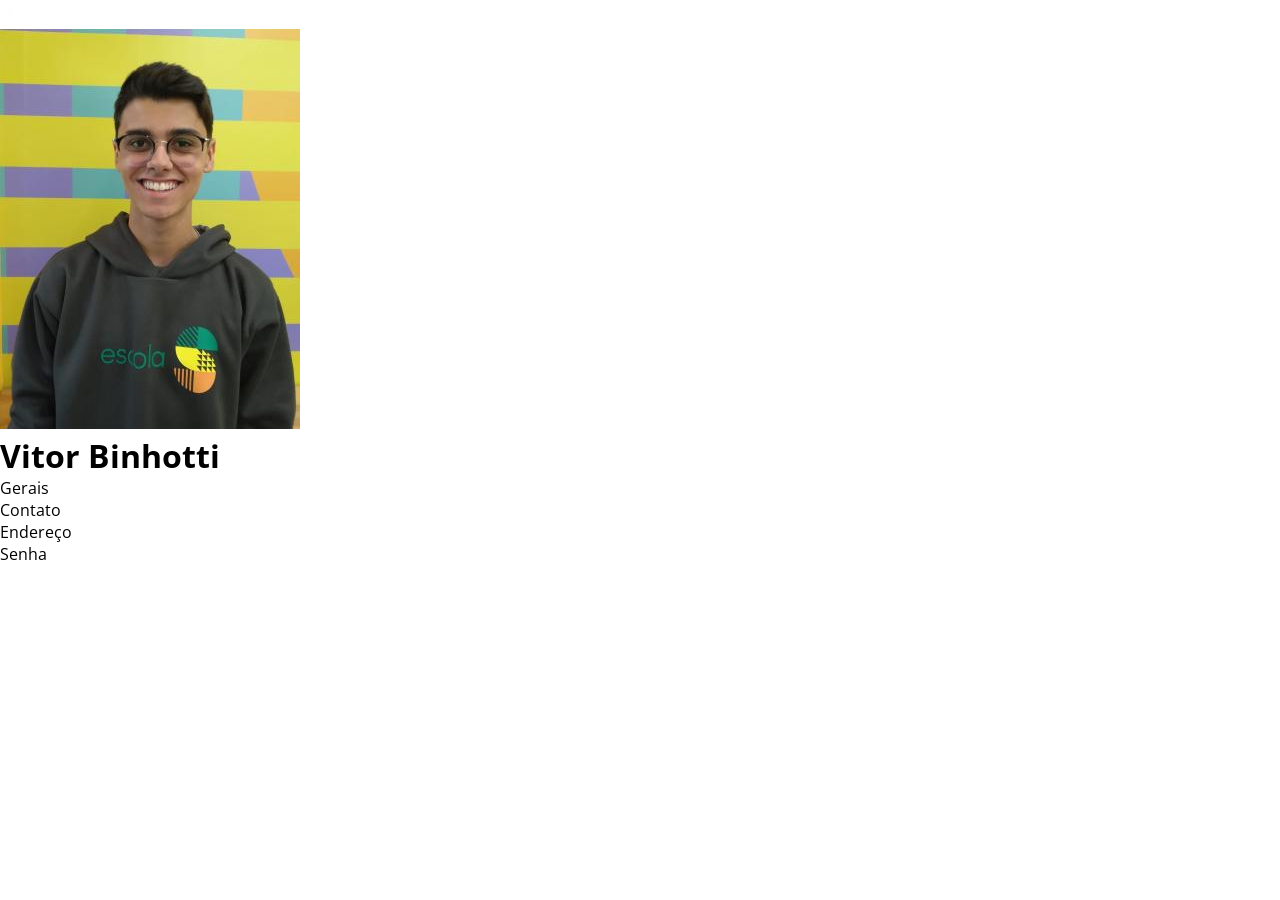
==== index.html @ 45aaa46d "first commit" ====
<!DOCTYPE html>
<html lang="en">

<head>
    <meta charset="UTF-8">
    <meta name="viewport" content="width=device-width, initial-scale=1.0">
    <title>Espaço do Estudante</title>
    <link rel="stylesheet" href="src/reset.css">
    <link rel="stylesheet" href="src/style.css">
    <link rel="preconnect" href="https://fonts.googleapis.com">
    <link rel="preconnect" href="https://fonts.gstatic.com" crossorigin>
    <link href="https://fonts.googleapis.com/css2?family=Open+Sans:ital,wght@0,300..800;1,300..800&display=swap"
        rel="stylesheet">
</head>

<body>
    <header class="header">
        <div class="seta">
            <img src="src/images/seta-esquerda-branca.png" alt="">
        </div>
        <div>
            <img class="minha-foto" src="src/images/minhafoto.jpeg" alt="Foto Vitor Binhotti">
            <h1>Vitor Binhotti</h1>
        </div>
    </header>
    <main>
        <nav>
            <ul class="">
                <li>Gerais</li>
                <li>Contato</li>
                <li>Endereço</li>
                <li>Senha</li>
            </ul>
        </nav>
    </main>
</body>

</html>
---- src/style.css ----
body {
    font-family: "Open Sans", sans-serif;
}

@media (max-width: 425px) {

    .header {
        text-align: center;
        background-color: rgb(78, 146, 209);
    }
    .header .minha-foto {
        width: 120px;
        height: 120px;
        object-fit: cover;
        margin-top: 20px;
        border: 5px solid rgb(48, 48, 175);
        border-radius: 50%;
    }

    .header h1 {
        font-size: 20px;
        color: white;
    }

    .seta {
        height: 24px;
        width: 24px;
        padding: 3%;
    }
}
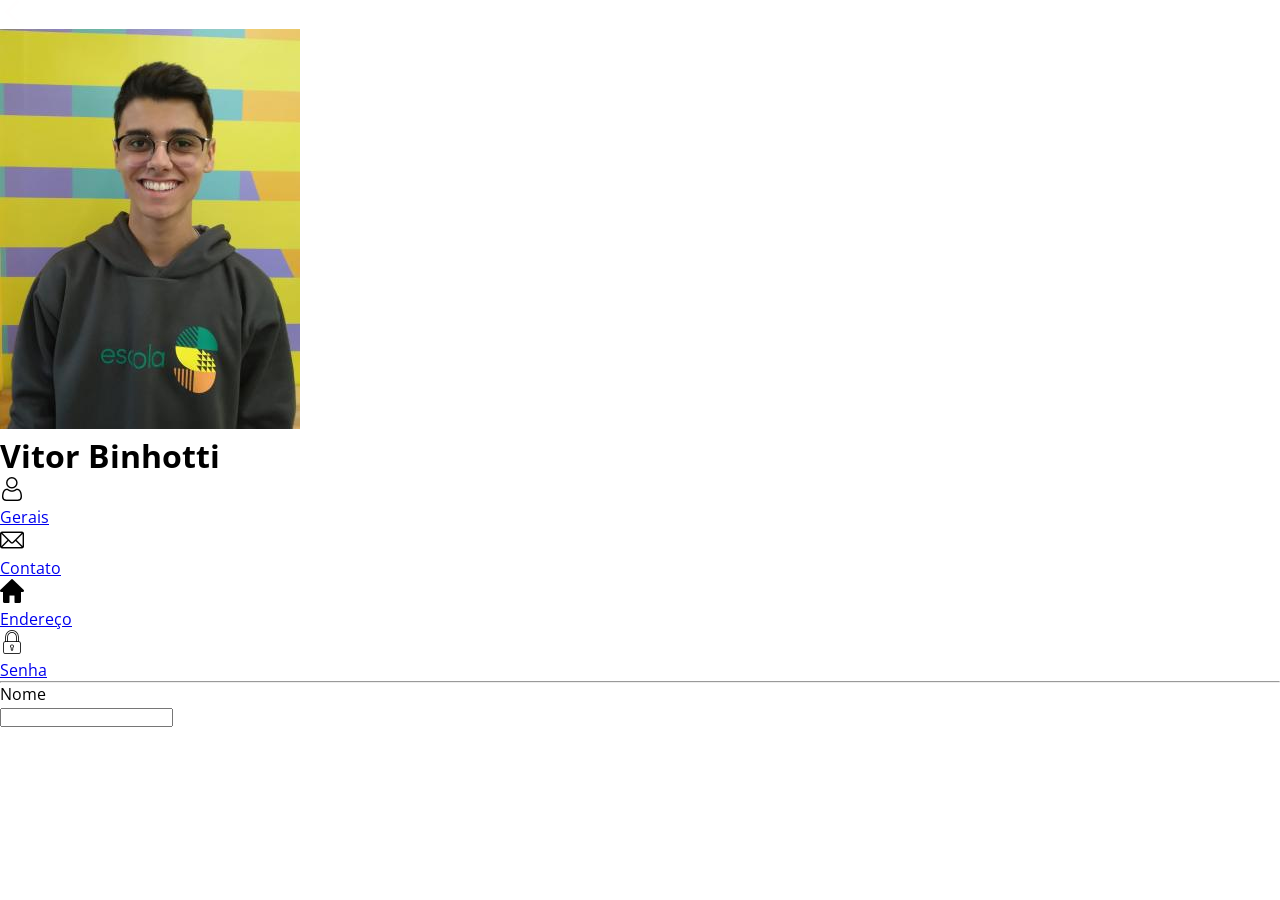
==== commit 2dd96db6: "UPDATE - trabalho quase pronto" ====
--- a/index.html
+++ b/index.html
@@ -16,7 +16,9 @@
 <body>
     <header class="header">
         <div class="seta">
-            <img src="src/images/seta-esquerda-branca.png" alt="">
+            <a href="">
+                <img src="src/images/seta-esquerda-branca.png" alt="Seta Esquerda Icon">
+            </a>
         </div>
         <div>
             <img class="minha-foto" src="src/images/minhafoto.jpeg" alt="Foto Vitor Binhotti">
@@ -25,13 +27,44 @@
     </header>
     <main>
         <nav>
-            <ul class="">
-                <li>Gerais</li>
-                <li>Contato</li>
-                <li>Endereço</li>
-                <li>Senha</li>
+            <ul class="informacoes">
+
+                <a class="btn" href="#">
+                    <div class="gerais">
+                        <img src="src/images/pessoa-icon.png" alt="Pessoa Icon">
+                        <p>Gerais</p>
+                    </div>
+                </a>
+
+                <a class="btn" href="#">
+                    <div class="contato">
+                        <img src="src/images/e-mail.png" alt="Email Icon">
+                        <p>Contato</p>
+                    </div>
+                </a>
+
+                <a class="btn" href="#">
+                    <div class="endereco">
+                        <img src="src/images/casa.png" alt="">
+                        <p>Endereço</p>
+                    </div>
+                </a>
+
+                <a class="btn" href="#">
+                    <div class="senha">
+                        <img src="src/images/cadeado.png" alt="">
+                        <p>Senha</p>
+                    </div>
+                </a>
             </ul>
         </nav>
+        <hr>
+
+        <div>
+            <p>Nome</p>
+            <label for="text"></label>
+            <input type="text">
+        </div>
     </main>
 </body>
 
--- a/src/style.css
+++ b/src/style.css
@@ -27,4 +27,57 @@
         width: 24px;
         padding: 3%;
     }
+
+    .gerais {
+        display: flex;
+        flex-direction: column;
+        align-items: center;
+        opacity: 0.5;
+    }
+
+    .gerais img {
+        height: 24px;
+        width: 24px;
+    }
+
+    .contato {
+        display: flex;
+        flex-direction: column;
+        align-items: center;
+        opacity: 0.5;
+    }
+
+    .endereco {
+        display: flex;
+        flex-direction: column;
+        align-items: center;
+        opacity: 0.5;
+    }
+
+    .senha {
+        display: flex;
+        flex-direction: column;
+        align-items: center;
+        opacity: 0.5;
+    }
+
+    .informacoes {
+        display: flex;
+        margin-inline: 50px;
+        justify-content: space-between;
+        height: 80px;
+        align-items: center;
+    }
+
+    .btn {
+        text-decoration: none;
+        color: black;
+        transform: 0.3s;
+    }
+    
+    .btn:hover {
+        background-color: rgb(201, 201, 18);
+        opacity: 0.5;
+    }
+
 }
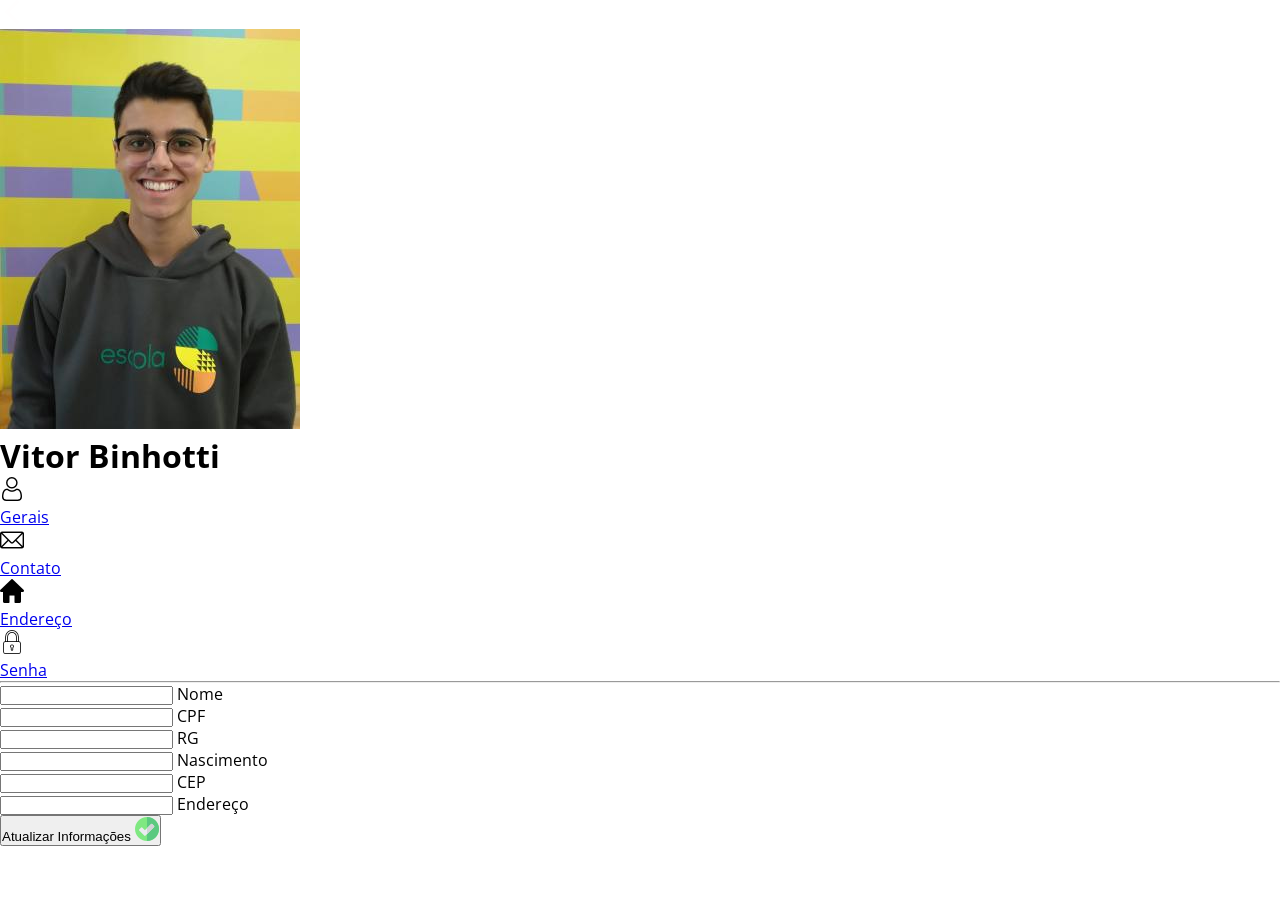
==== commit 890518e4: "UPDATE - projeto finalizado" ====
--- a/index.html
+++ b/index.html
@@ -58,13 +58,38 @@
                 </a>
             </ul>
         </nav>
+
         <hr>
 
-        <div>
-            <p>Nome</p>
-            <label for="text"></label>
-            <input type="text">
+        <div class="input-container">
+            <input type="text" id="nome" name="nome" required>
+            <label for="nome">Nome</label>
         </div>
+        <div class="input-container">
+            <input type="text" id="nome" name="nome" required>
+            <label for="nome">CPF</label>
+        </div>
+        <div class="input-container">
+            <input type="text" id="nome" name="nome" required>
+            <label for="nome">RG</label>
+        </div>
+        <div class="input-container">
+            <input type="text" id="nome" name="nome" required>
+            <label for="nome">Nascimento</label>
+        </div>
+        <div class="input-container">
+            <input type="text" id="nome" name="nome" required>
+            <label for="nome">CEP</label>
+        </div>
+        <div class="input-container">
+            <input type="text" id="nome" name="nome" required>
+            <label for="nome">Endereço</label>
+        </div>
+
+        <button class="botao-atualizar">
+            Atualizar Informações 
+            <img src="src/images/confirme.png" alt="Confirme Icon">
+        </button>
     </main>
 </body>
 
--- a/src/style.css
+++ b/src/style.css
@@ -8,6 +8,7 @@
         text-align: center;
         background-color: rgb(78, 146, 209);
     }
+
     .header .minha-foto {
         width: 120px;
         height: 120px;
@@ -74,10 +75,80 @@
         color: black;
         transform: 0.3s;
     }
-    
+
     .btn:hover {
         background-color: rgb(201, 201, 18);
         opacity: 0.5;
     }
 
+    .input-container {
+        position: relative;
+        width: 90%;
+        max-width: 400px;
+        margin: 20px auto;
+        opacity: 0.5;
+    }
+
+    .input-container input {
+        width: 100%;
+        padding: 16px 12px 8px;
+        font-size: 18px;
+    }
+
+    .input-container label {
+        position: absolute;
+        left: 12px;
+        top: 14px;
+        color: #666;
+        font-size: 16px;
+        pointer-events: none;
+        transition: 0.2s ease all;
+        background-color: white;
+        padding: 0 4px;
+    }
+
+    .input-container input:focus+label,
+    .input-container input:not(:placeholder-shown)+label {
+        top: -10px;
+        font-size: 12px;
+        color: #333;
+    }
+
+    button {
+        display: flex;
+        justify-content: center;
+        align-items: center;
+        width: 320px;
+        height: 50px;
+        border-radius: 0;
+        transition: 0.3s;
+    }
+
+    button:hover {
+        background-color: #0b7a03;
+    }
+
+    .botao-atualizar {
+        display: flex;
+        align-items: center;
+        margin-left: auto;
+        margin-right: auto;
+        gap: 8px;
+        padding: 12px 20px;
+        font-size: 16px;
+        font-weight: 600;
+        background-color: #4CAF50; /* verde elegante */
+        color: white;
+        border: none;
+        border-radius: 6px;
+        cursor: pointer;
+        box-shadow: 0 2px 5px rgba(0, 0, 0, 0.2);
+        transition: background-color 0.3s ease, transform 0.2s ease;
+    }
+
+    .botao-atualizar img {
+        width: 20px;
+        height: 20px;
+    }
+
 }
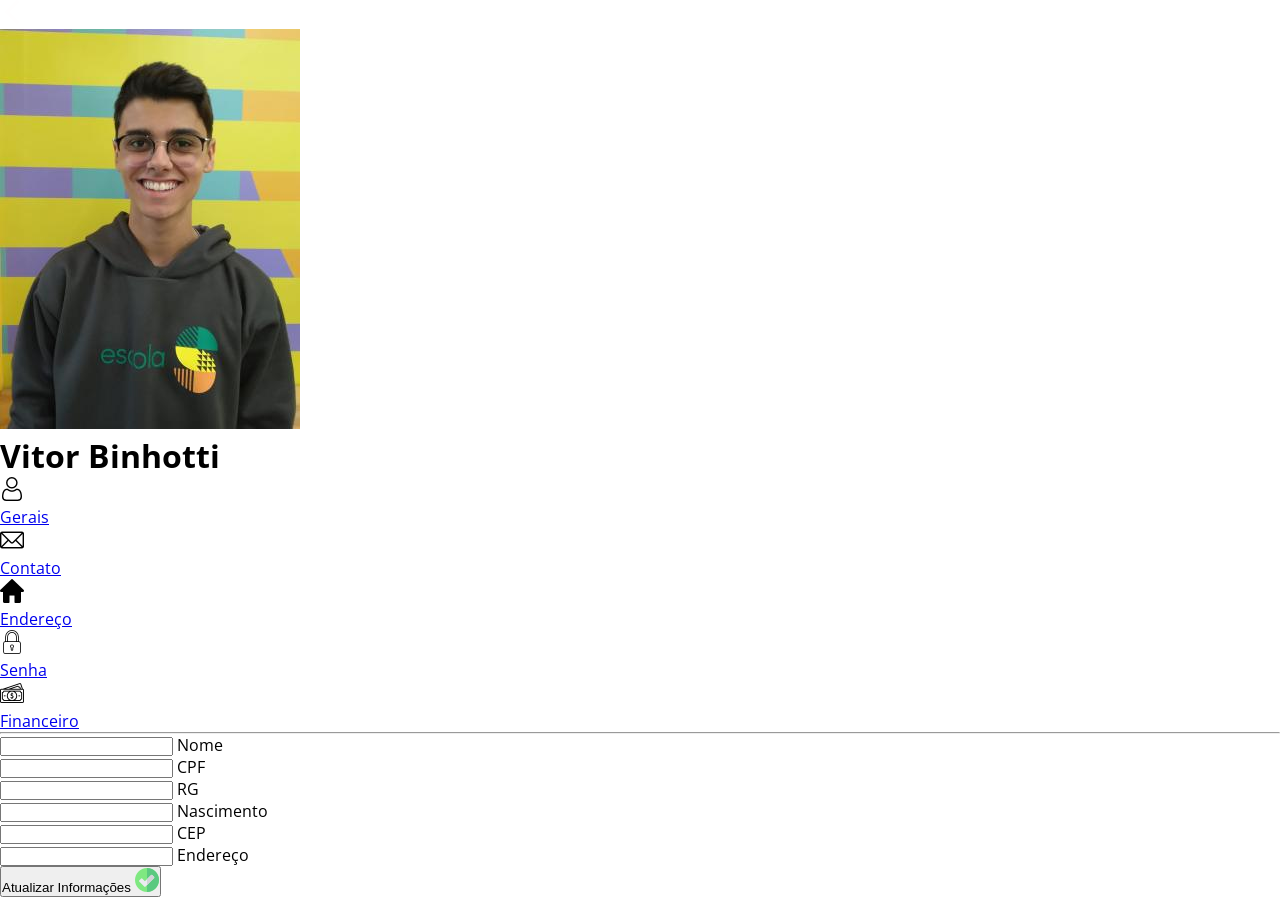
==== commit 6194046b: "UPDATE - atualizando" ====
--- a/index.html
+++ b/index.html
@@ -28,8 +28,7 @@
     <main>
         <nav>
             <ul class="informacoes">
-
-                <a class="btn" href="#">
+                <a class="btn" href="index.html">
                     <div class="gerais">
                         <img src="src/images/pessoa-icon.png" alt="Pessoa Icon">
                         <p>Gerais</p>
@@ -45,15 +44,22 @@
 
                 <a class="btn" href="#">
                     <div class="endereco">
-                        <img src="src/images/casa.png" alt="">
+                        <img src="src/images/casa.png" alt="Casa Icon">
                         <p>Endereço</p>
                     </div>
                 </a>
 
                 <a class="btn" href="#">
                     <div class="senha">
-                        <img src="src/images/cadeado.png" alt="">
+                        <img src="src/images/cadeado.png" alt="Cadeado Icon">
                         <p>Senha</p>
+                    </div>
+                </a>
+
+                <a class="btn" href="mensalidade.html">
+                    <div class="financeiro">
+                        <img src="src/images/dinheiro.png" alt="Dinheiro Icon">
+                        <p>Financeiro</p>
                     </div>
                 </a>
             </ul>
--- a/src/style.css
+++ b/src/style.css
@@ -62,13 +62,22 @@
         opacity: 0.5;
     }
 
+    .financeiro {
+        display: flex;
+        flex-direction: column;
+        align-items: center;
+        opacity: 0.5;
+    }
+
     .informacoes {
         display: flex;
         margin-inline: 50px;
-        justify-content: space-between;
+        justify-content: center;
         height: 80px;
         align-items: center;
+        gap: 20px;
     }
+
 
     .btn {
         text-decoration: none;
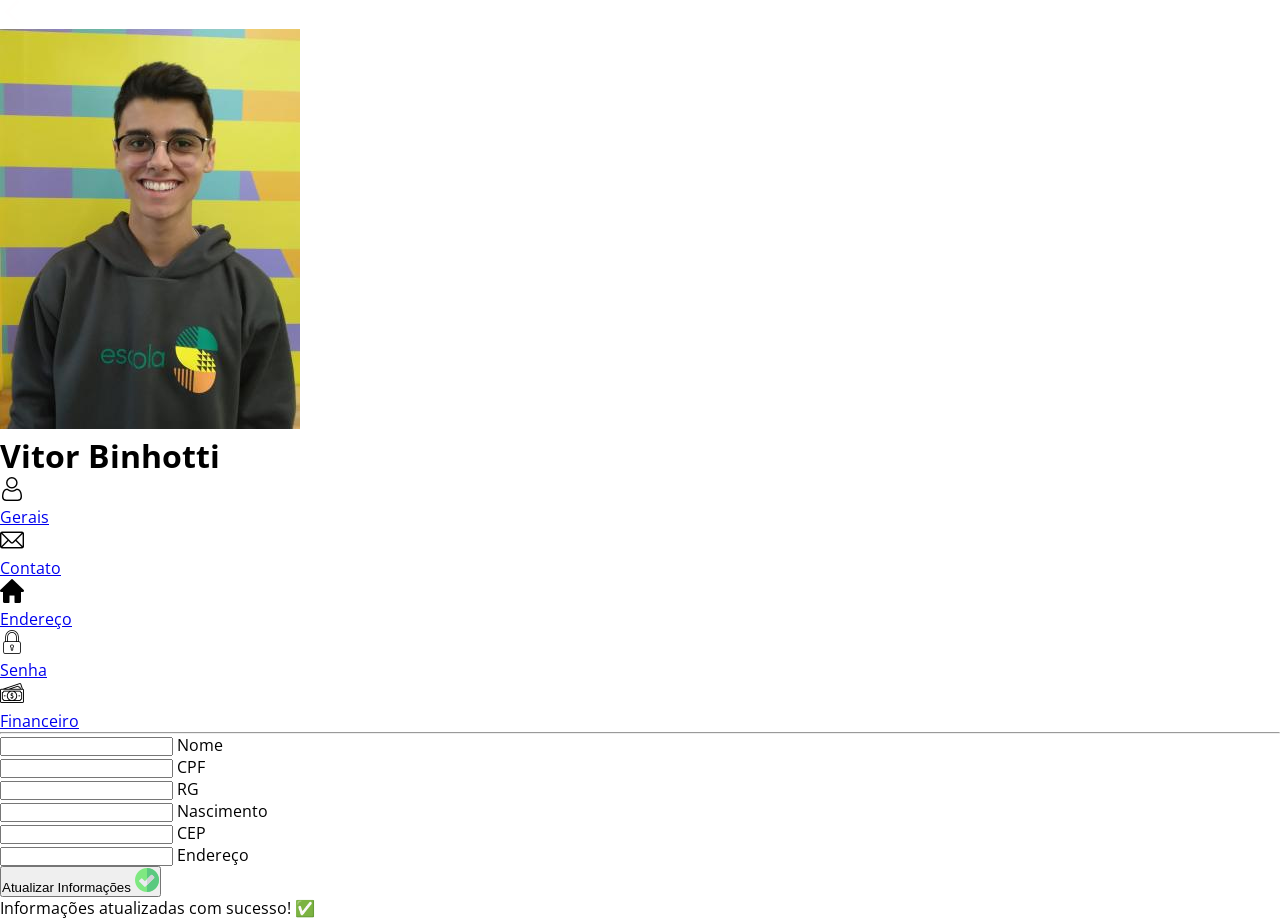
==== commit 7b1b986c: "UPDATE - finalizado" ====
--- a/index.html
+++ b/index.html
@@ -93,10 +93,15 @@
         </div>
 
         <button class="botao-atualizar">
-            Atualizar Informações 
+            Atualizar Informações
             <img src="src/images/confirme.png" alt="Confirme Icon">
         </button>
     </main>
+    <div id="notificacao" class="notificacao">
+        Informações atualizadas com sucesso! ✅
+    </div>
+
+    <script src="script.js"></script>
 </body>
 
 </html>
--- a/src/style.css
+++ b/src/style.css
@@ -146,7 +146,8 @@
         padding: 12px 20px;
         font-size: 16px;
         font-weight: 600;
-        background-color: #4CAF50; /* verde elegante */
+        background-color: #4CAF50;
+        /* verde elegante */
         color: white;
         border: none;
         border-radius: 6px;
@@ -160,4 +161,27 @@
         height: 20px;
     }
 
+    .notificacao {
+        position: fixed;
+        bottom: 30px;
+        left: 50%;
+        transform: translateX(-50%);
+        background-color: #4CAF50;
+        color: white;
+        padding: 16px 24px;
+        border-radius: 8px;
+        box-shadow: 0 4px 12px rgba(0, 0, 0, 0.2);
+        font-weight: bold;
+        font-size: 16px;
+        opacity: 0;
+        visibility: hidden;
+        transition: opacity 0.4s ease, visibility 0.4s ease;
+        z-index: 9999;
+    }
+
+    .notificacao.show {
+        opacity: 1;
+        visibility: visible;
+    }
+
 }
